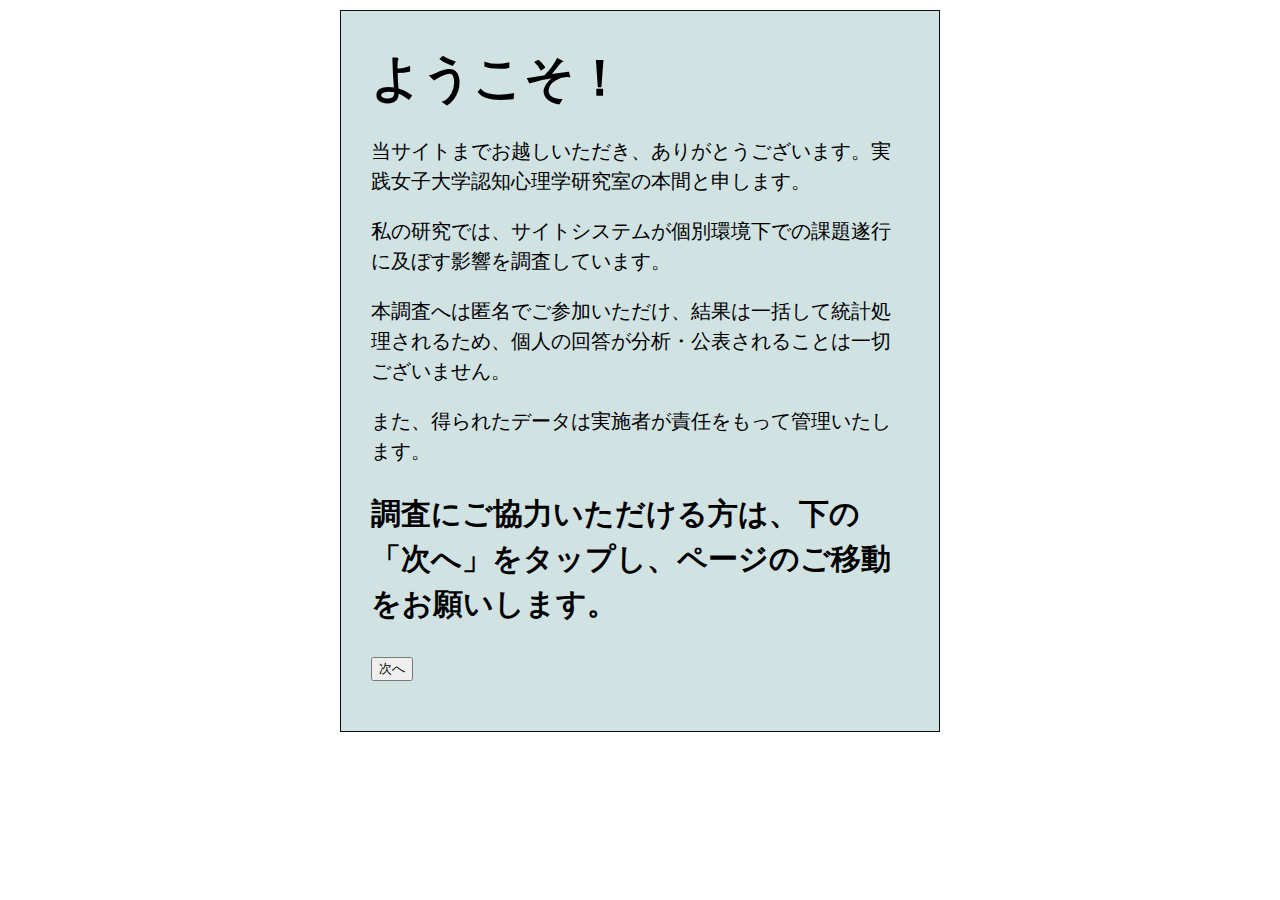
==== index.html @ a2b9f5e3 "initial commit" ====
<!DOCTYPE html>
<html>
<head>
  <!-- Global site tag (gtag.js) - Google Analytics -->
<script async src="https://www.googletagmanager.com/gtag/js?id=G-KBEYC1PPGH"></script>
<script>
  window.dataLayer = window.dataLayer || [];
  function gtag(){dataLayer.push(arguments);}
  gtag('js', new Date());

  gtag('config', 'G-KBEYC1PPGH');
</script>
  <meta charset="UTF8">
  <meta name="viewport" context="width=device-width">
  <meta property="og:local" content="ja_JP" />
  <meta property="og:type" content="website" />
  <meta property="og:title" content="調査用サイト―本間の認知心理学研究室" />
  <meta property="og:description" content="本調査では、「サイトシステム」が個別環境下での課題遂行に及ぼす影響を検証しています。所要時間は5分程度です。" />
  <meta prpperty="og:url" content="C:\Users\Haono\OneDrive\ドキュメント\Honma-Survey\survey-agreement.html" />
  <meta property="og:site_name" content="調査用サイト" />
  <meta property="og:image" content="https://3.bp.blogspot.com/-KThXdXQWv-w/V8jqaTCybEI/AAAAAAAA9e0/Jb6v-3OEZ_AKOtn_lDz7l-MckL61f50qACLcB/w1200-h630-p-k-no-nu/job_scientist_man.png" />
  <title>調査用サイト</title>
  <link rel="stylesheet" href="CSS/style.css" type="text/css" media="all">
</head>
<body>
  <div class="content">
    <h1>ようこそ！</h1>
    <p>当サイトまでお越しいただき、ありがとうございます。実践女子大学認知心理学研究室の本間と申します。</p>
    <p>私の研究では、サイトシステムが個別環境下での課題遂行に及ぼす影響を調査しています。</p>
    <p>本調査へは匿名でご参加いただけ、結果は一括して統計処理されるため、個人の回答が分析・公表されることは一切ございません。</p>
    <p>また、得られたデータは実施者が責任をもって管理いたします。</p>
    <h2>調査にご協力いただける方は、下の「次へ」をタップし、ページのご移動をお願いします。</h2>
    <p><a href="info.html"><button type="button" class="btn btn-default">次へ</button></a></p>
  </div>
</body>
</html>
---- CSS/style.css ----
@import url(sanitize.css);
h1 {
  font-size: 50px;
  margin: auto;
}
.content {
  background-color: rgba(191, 215, 216, 0.726);
  width: 600px;
  margin: 10px auto;
  border: 1px solid #111010;
  padding: 30px;
  font-family: "Yu Gothic", "游ゴシック", "YuGothic", "游ゴシック体";
  font-size: 20px;
}
@font-face {
  font-family: "YuGothic M";
  src: local("Yu Gothic Medium"),
       local("Yu Gothic");
}
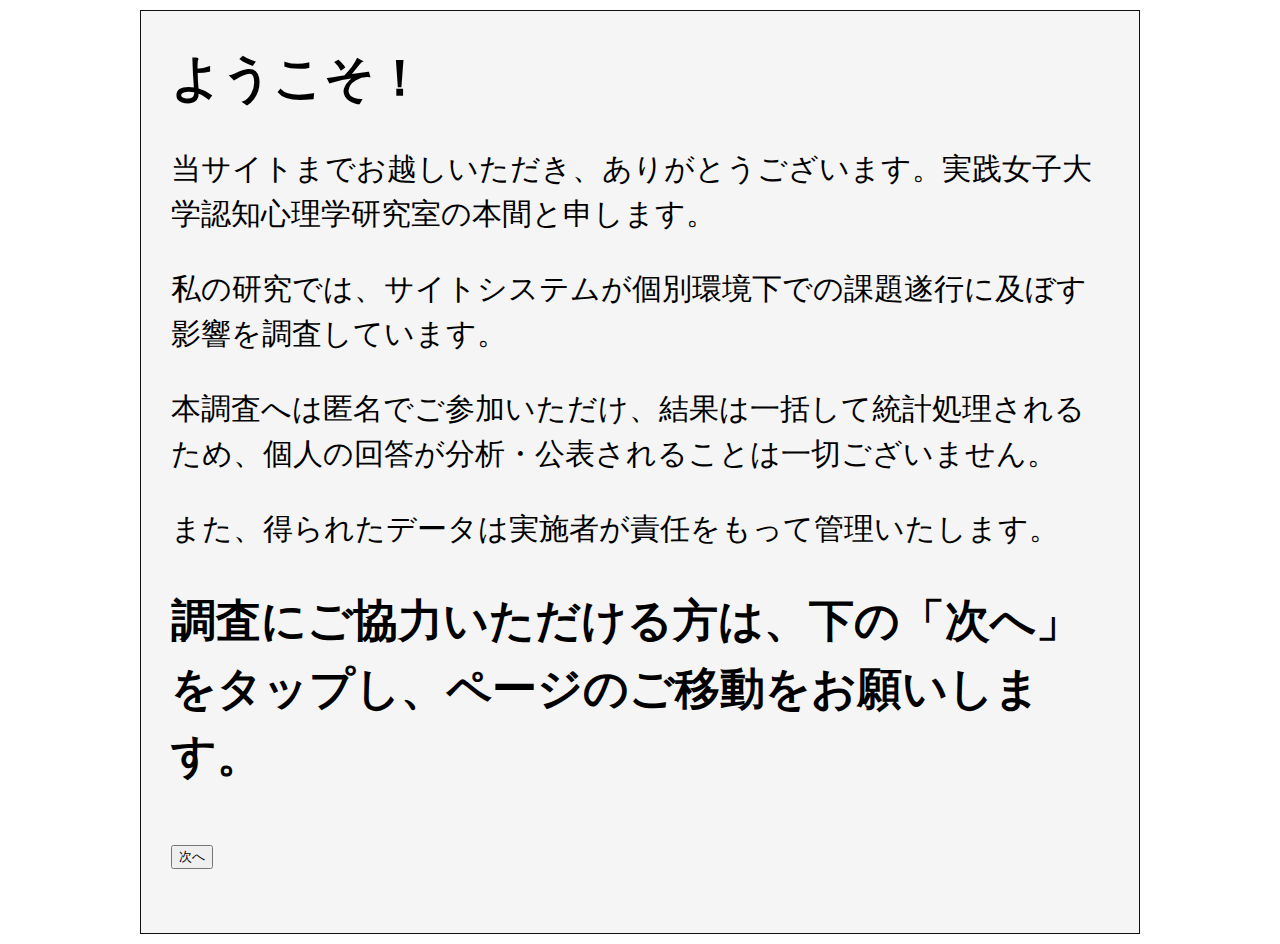
==== commit fa06d029: "googleタグマネージャーのコード設置" ====
--- a/index.html
+++ b/index.html
@@ -1,15 +1,13 @@
 <!DOCTYPE html>
 <html>
 <head>
-  <!-- Global site tag (gtag.js) - Google Analytics -->
-<script async src="https://www.googletagmanager.com/gtag/js?id=G-KBEYC1PPGH"></script>
-<script>
-  window.dataLayer = window.dataLayer || [];
-  function gtag(){dataLayer.push(arguments);}
-  gtag('js', new Date());
-
-  gtag('config', 'G-KBEYC1PPGH');
-</script>
+  <!-- Google Tag Manager -->
+<script>(function(w,d,s,l,i){w[l]=w[l]||[];w[l].push({'gtm.start':
+new Date().getTime(),event:'gtm.js'});var f=d.getElementsByTagName(s)[0],
+j=d.createElement(s),dl=l!='dataLayer'?'&l='+l:'';j.async=true;j.src=
+'https://www.googletagmanager.com/gtm.js?id='+i+dl;f.parentNode.insertBefore(j,f);
+})(window,document,'script','dataLayer','GTM-T9R7N9H');</script>
+<!-- End Google Tag Manager -->
   <meta charset="UTF8">
   <meta name="viewport" context="width=device-width">
   <meta property="og:local" content="ja_JP" />
@@ -23,6 +21,10 @@
   <link rel="stylesheet" href="CSS/style.css" type="text/css" media="all">
 </head>
 <body>
+  <!-- Google Tag Manager (noscript) -->
+<noscript><iframe src="https://www.googletagmanager.com/ns.html?id=GTM-T9R7N9H"
+height="0" width="0" style="display:none;visibility:hidden"></iframe></noscript>
+<!-- End Google Tag Manager (noscript) -->
   <div class="content">
     <h1>ようこそ！</h1>
     <p>当サイトまでお越しいただき、ありがとうございます。実践女子大学認知心理学研究室の本間と申します。</p>
@@ -33,4 +35,4 @@
     <p><a href="info.html"><button type="button" class="btn btn-default">次へ</button></a></p>
   </div>
 </body>
-</html>+</html>
--- a/CSS/style.css
+++ b/CSS/style.css
@@ -4,16 +4,16 @@
   margin: auto;
 }
 .content {
-  background-color: rgba(191, 215, 216, 0.726);
-  width: 600px;
+  background-color: whitesmoke;
+  width: 1000px;
   margin: 10px auto;
   border: 1px solid #111010;
   padding: 30px;
   font-family: "Yu Gothic", "游ゴシック", "YuGothic", "游ゴシック体";
-  font-size: 20px;
+  font-size: 30px;
 }
 @font-face {
   font-family: "YuGothic M";
   src: local("Yu Gothic Medium"),
        local("Yu Gothic");
-}+}
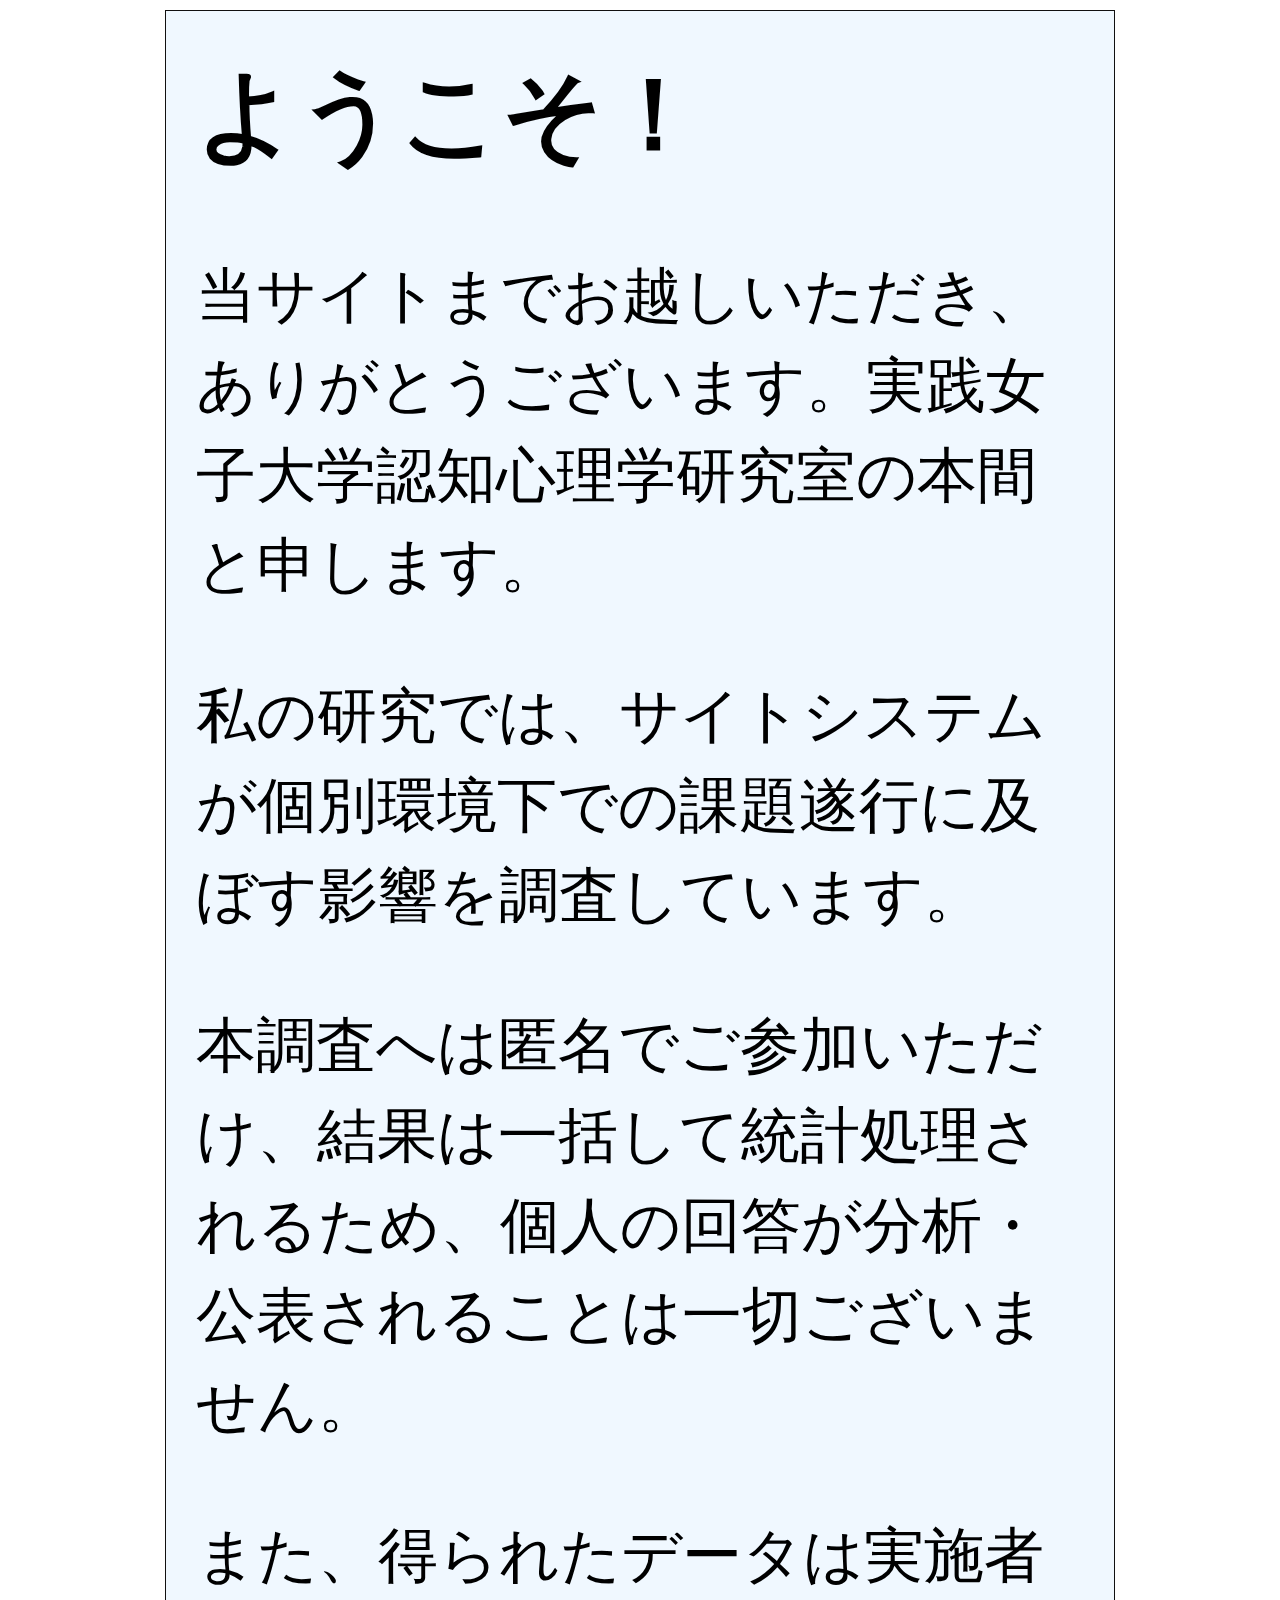
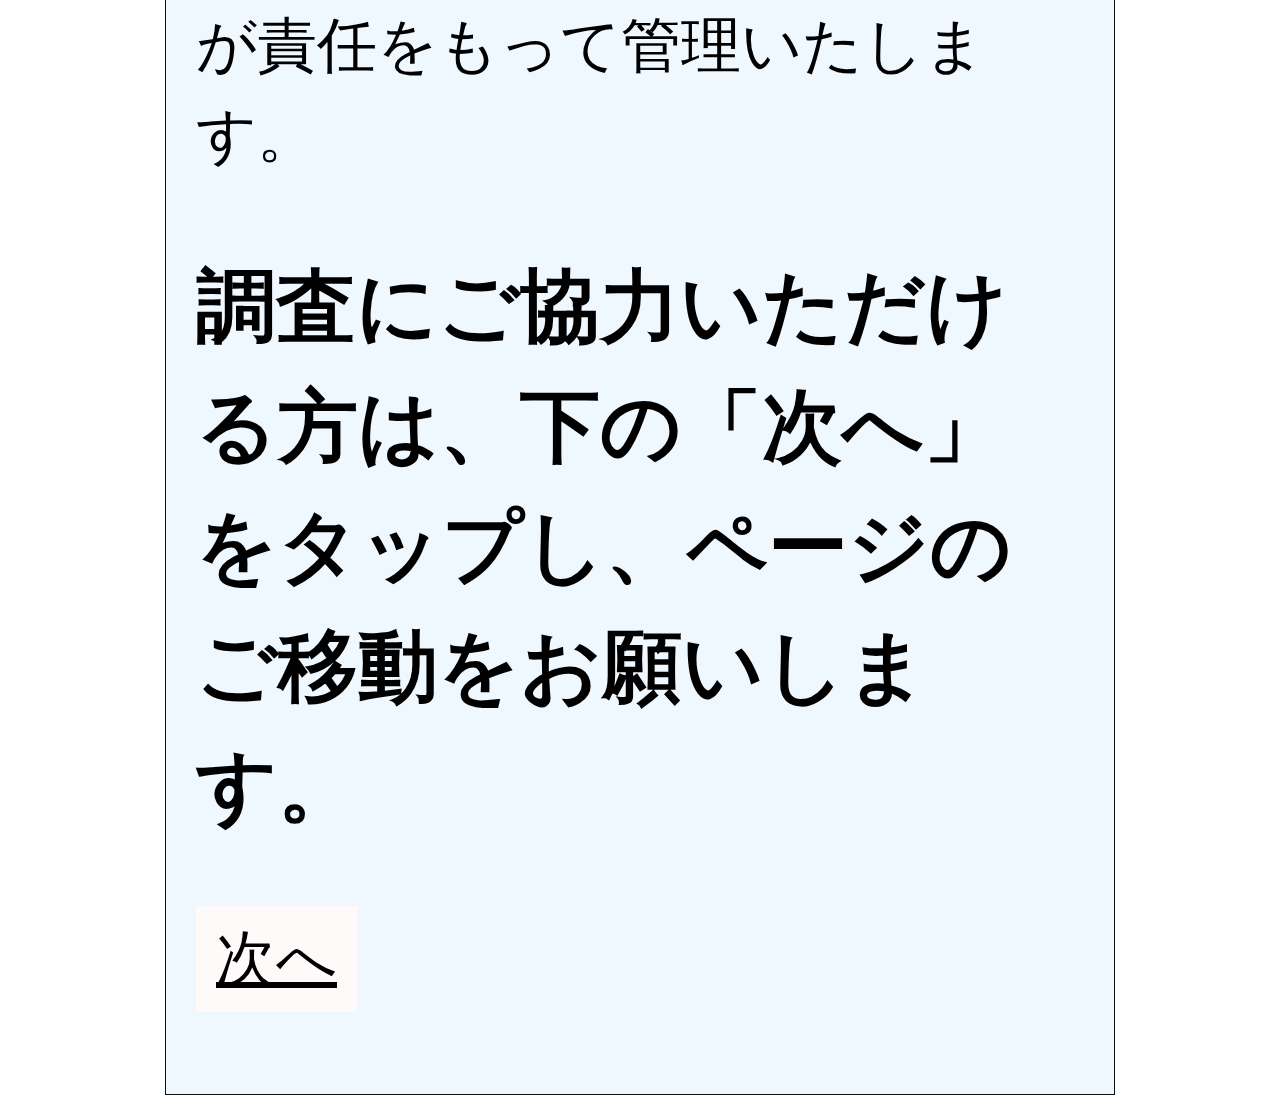
==== commit 4f9aa674: "次へボタン変更" ====
--- a/index.html
+++ b/index.html
@@ -1,13 +1,15 @@
 <!DOCTYPE html>
 <html>
 <head>
-  <!-- Google Tag Manager -->
-<script>(function(w,d,s,l,i){w[l]=w[l]||[];w[l].push({'gtm.start':
-new Date().getTime(),event:'gtm.js'});var f=d.getElementsByTagName(s)[0],
-j=d.createElement(s),dl=l!='dataLayer'?'&l='+l:'';j.async=true;j.src=
-'https://www.googletagmanager.com/gtm.js?id='+i+dl;f.parentNode.insertBefore(j,f);
-})(window,document,'script','dataLayer','GTM-T9R7N9H');</script>
-<!-- End Google Tag Manager -->
+  <!-- Global site tag (gtag.js) - Google Analytics -->
+<script async src="https://www.googletagmanager.com/gtag/js?id=G-W0F1HJNGXV"></script>
+<script>
+  window.dataLayer = window.dataLayer || [];
+  function gtag(){dataLayer.push(arguments);}
+  gtag('js', new Date());
+
+  gtag('config', 'G-W0F1HJNGXV');
+</script>
   <meta charset="UTF8">
   <meta name="viewport" context="width=device-width">
   <meta property="og:local" content="ja_JP" />
@@ -21,10 +23,6 @@
   <link rel="stylesheet" href="CSS/style.css" type="text/css" media="all">
 </head>
 <body>
-  <!-- Google Tag Manager (noscript) -->
-<noscript><iframe src="https://www.googletagmanager.com/ns.html?id=GTM-T9R7N9H"
-height="0" width="0" style="display:none;visibility:hidden"></iframe></noscript>
-<!-- End Google Tag Manager (noscript) -->
   <div class="content">
     <h1>ようこそ！</h1>
     <p>当サイトまでお越しいただき、ありがとうございます。実践女子大学認知心理学研究室の本間と申します。</p>
@@ -32,7 +30,7 @@
     <p>本調査へは匿名でご参加いただけ、結果は一括して統計処理されるため、個人の回答が分析・公表されることは一切ございません。</p>
     <p>また、得られたデータは実施者が責任をもって管理いたします。</p>
     <h2>調査にご協力いただける方は、下の「次へ」をタップし、ページのご移動をお願いします。</h2>
-    <p><a href="info.html"><button type="button" class="btn btn-default">次へ</button></a></p>
+    <p><a href="info.html" class="btn">次へ</a></p>
   </div>
 </body>
 </html>
--- a/CSS/style.css
+++ b/CSS/style.css
@@ -1,19 +1,32 @@
 @import url(sanitize.css);
 h1 {
-  font-size: 50px;
+  font-size: 100px;
   margin: auto;
 }
+h2 {
+  font-size: 80px;
+}
 .content {
-  background-color: whitesmoke;
-  width: 1000px;
+  background-color: aliceblue;
+  width: 950px;
   margin: 10px auto;
   border: 1px solid #111010;
   padding: 30px;
   font-family: "Yu Gothic", "游ゴシック", "YuGothic", "游ゴシック体";
-  font-size: 30px;
+  font-size: 60px;
 }
 @font-face {
   font-family: "YuGothic M";
   src: local("Yu Gothic Medium"),
        local("Yu Gothic");
 }
+.btn {
+  background-color: snow;
+  color: black;
+  padding: 20px;
+  text-align: center;
+}
+.btn p {
+  display: inline-block;
+  width: 80px
+}
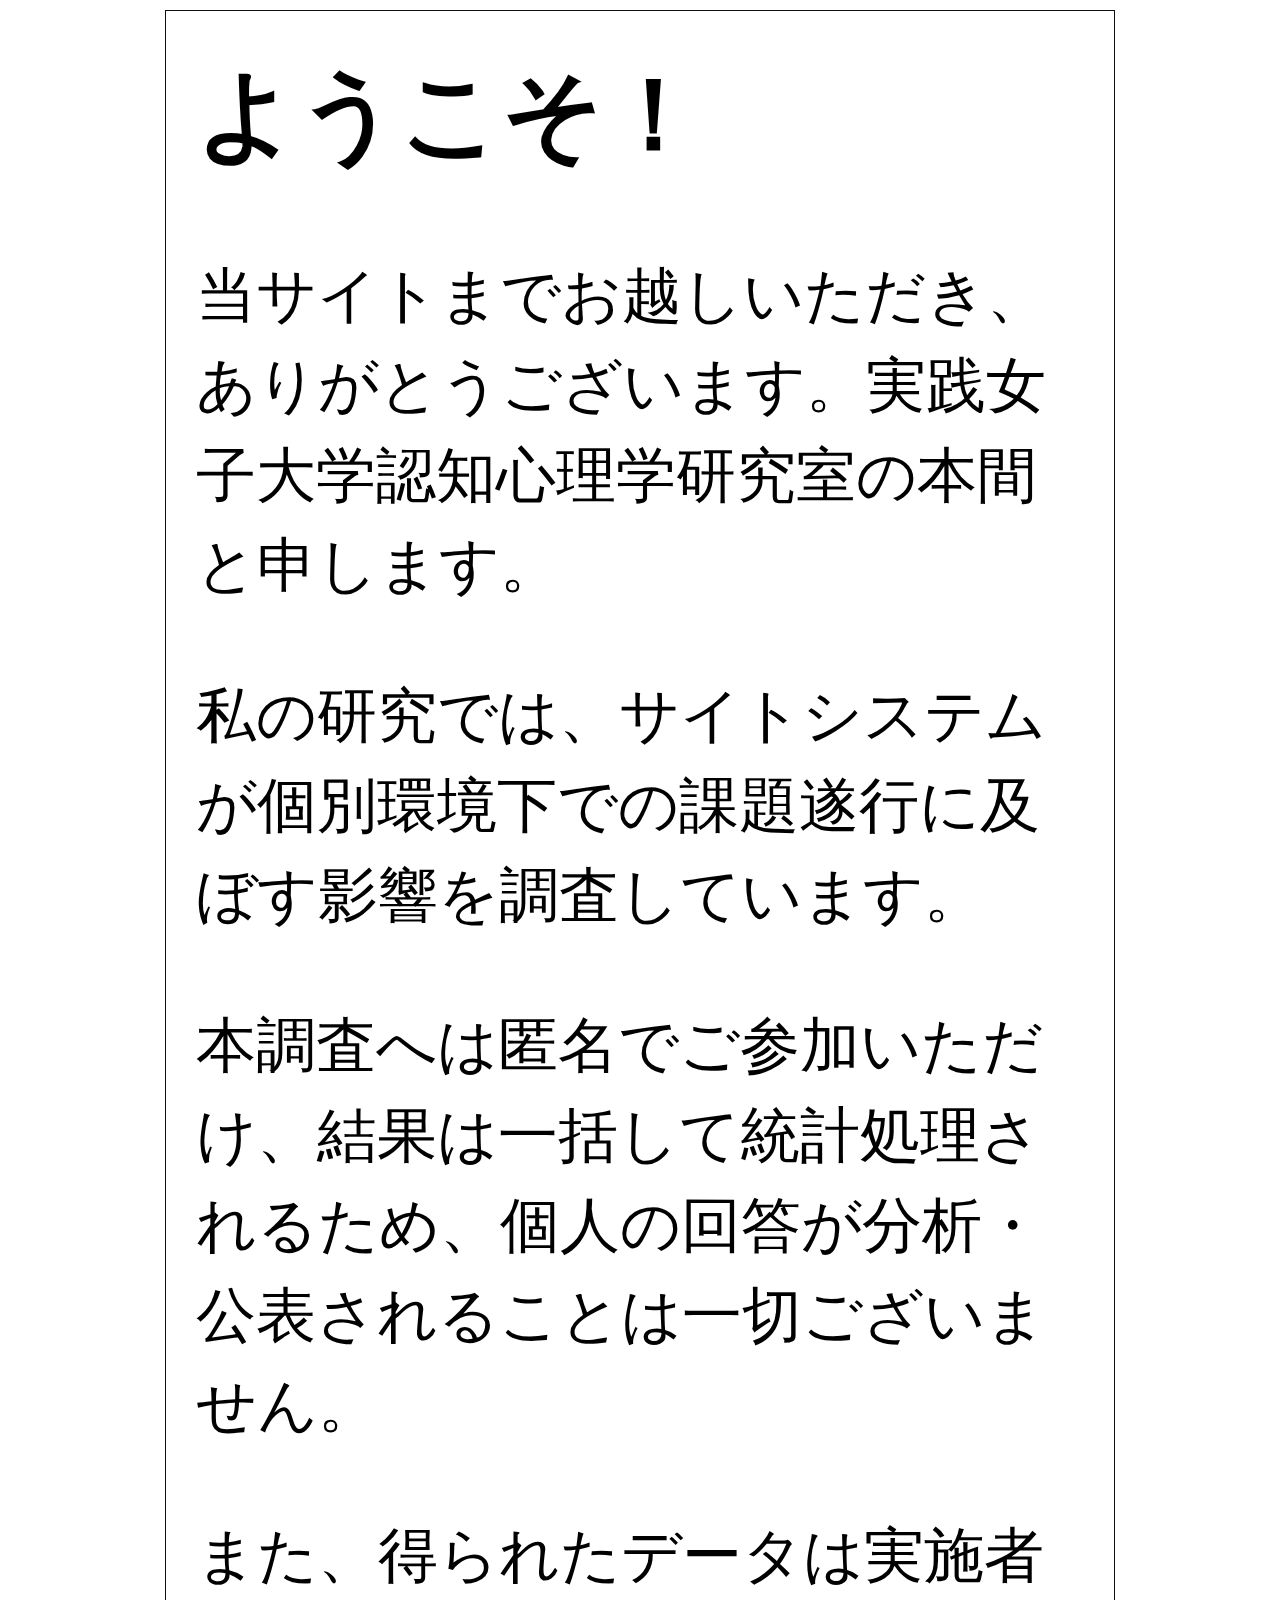
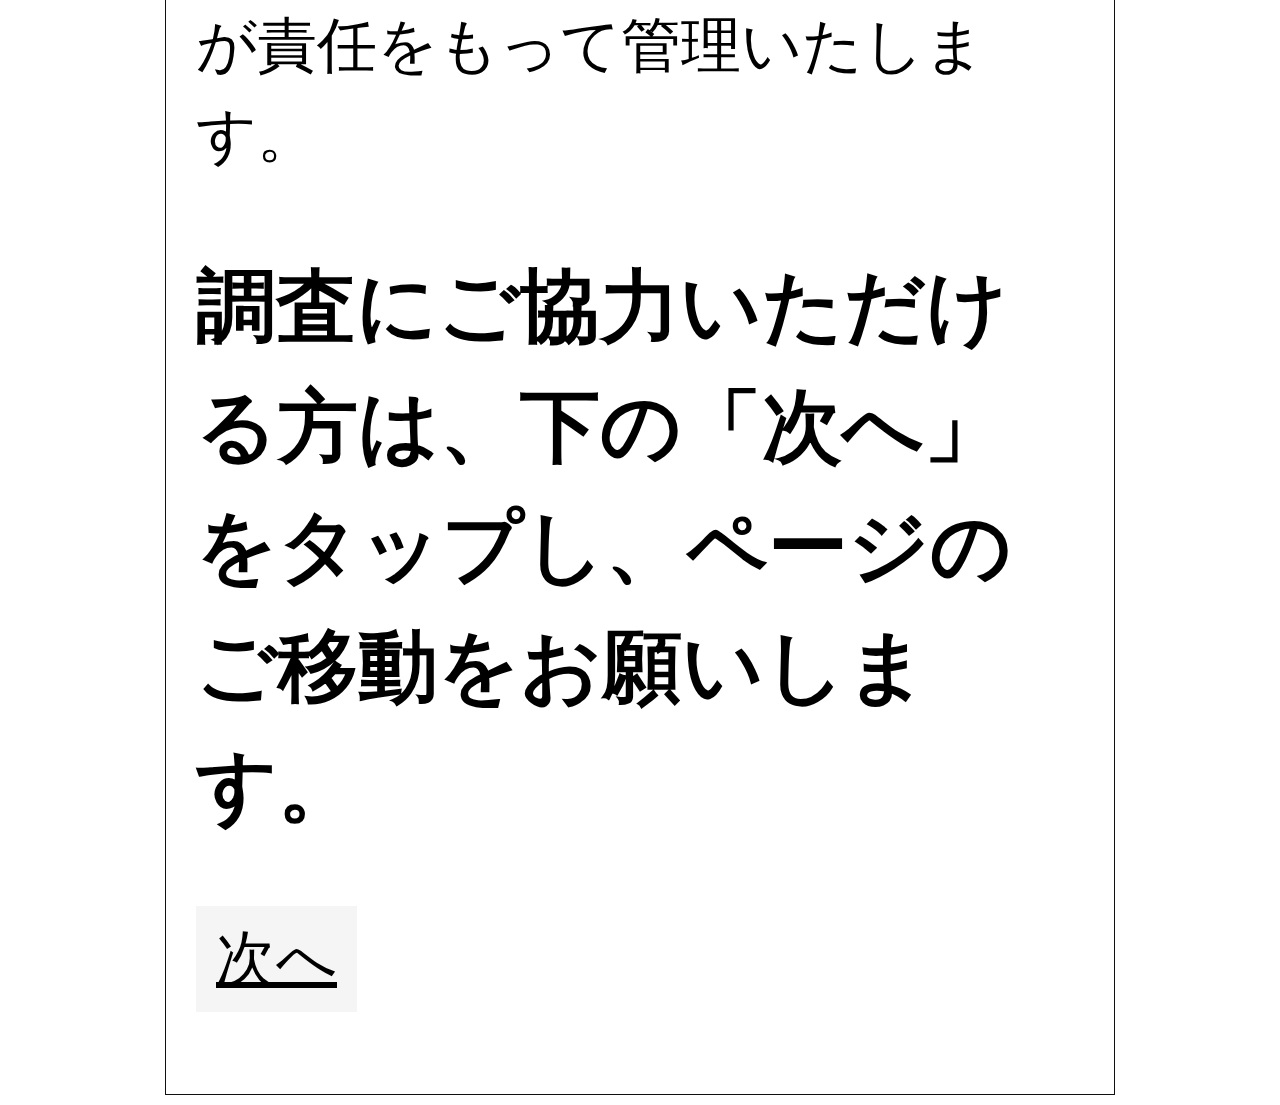
==== commit 8bfbb3da: "編集" ====
--- a/index.html
+++ b/index.html
@@ -30,7 +30,7 @@
     <p>本調査へは匿名でご参加いただけ、結果は一括して統計処理されるため、個人の回答が分析・公表されることは一切ございません。</p>
     <p>また、得られたデータは実施者が責任をもって管理いたします。</p>
     <h2>調査にご協力いただける方は、下の「次へ」をタップし、ページのご移動をお願いします。</h2>
-    <p><a href="info.html" class="btn">次へ</a></p>
+    <p><a href="explanation.html" class="btn">次へ</a></p>
   </div>
 </body>
 </html>
--- a/CSS/style.css
+++ b/CSS/style.css
@@ -7,7 +7,7 @@
   font-size: 80px;
 }
 .content {
-  background-color: aliceblue;
+  background-color: white;
   width: 950px;
   margin: 10px auto;
   border: 1px solid #111010;
@@ -21,7 +21,7 @@
        local("Yu Gothic");
 }
 .btn {
-  background-color: snow;
+  background-color: whitesmoke;
   color: black;
   padding: 20px;
   text-align: center;
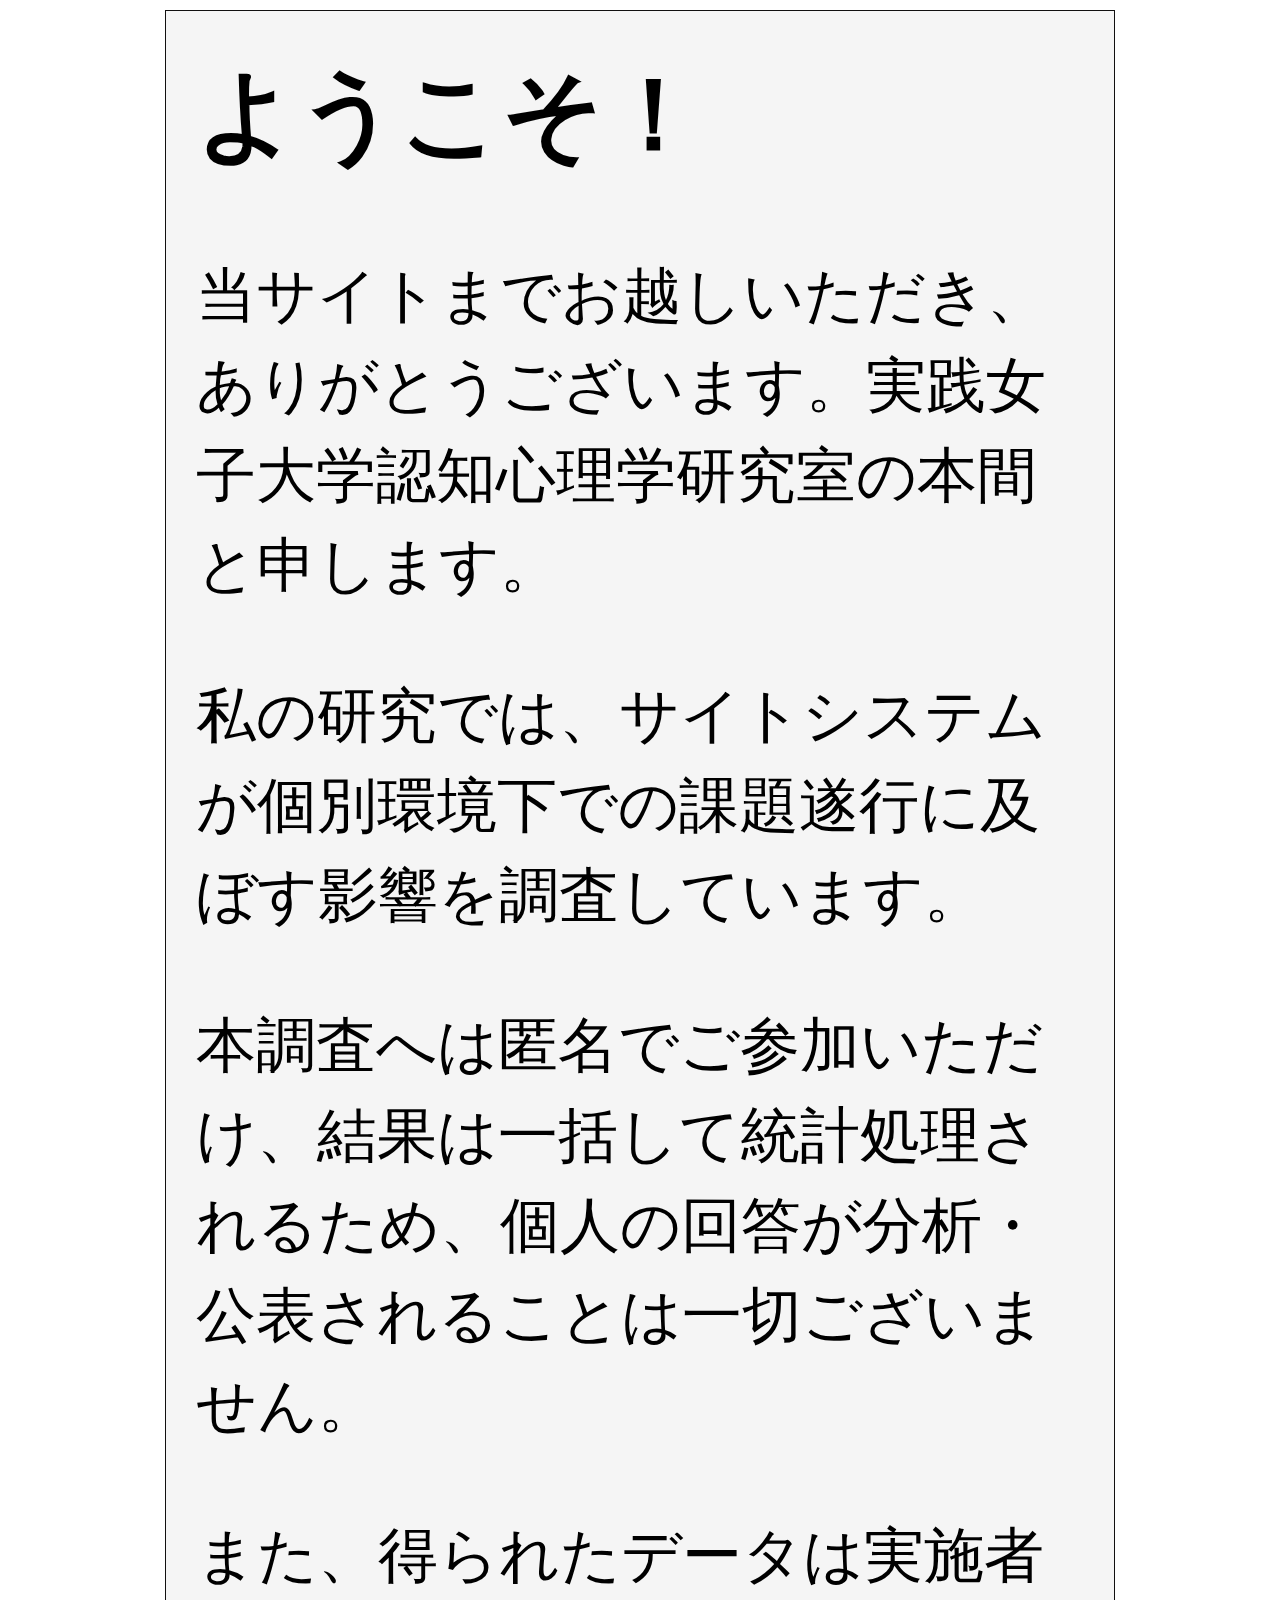
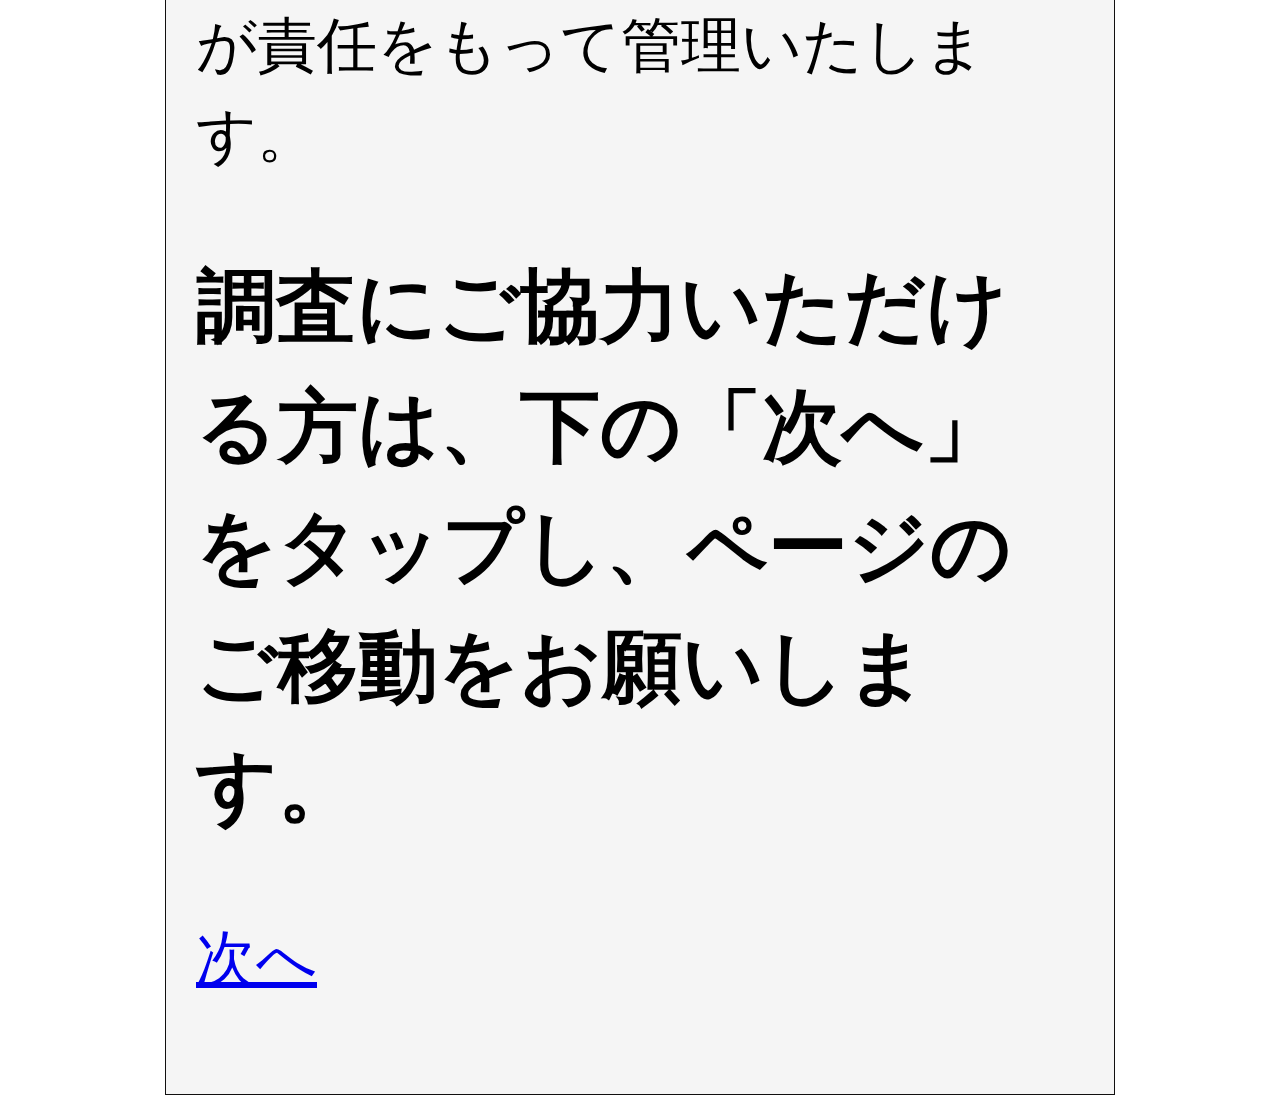
==== commit becab585: "Update index.html" ====
--- a/index.html
+++ b/index.html
@@ -14,7 +14,7 @@
   <meta name="viewport" context="width=device-width">
   <meta property="og:local" content="ja_JP" />
   <meta property="og:type" content="website" />
-  <meta property="og:title" content="調査用サイト―本間の認知心理学研究室" />
+  <meta property="og:title" content="調査用サイト―本間の認知心理学研究" />
   <meta property="og:description" content="本調査では、「サイトシステム」が個別環境下での課題遂行に及ぼす影響を検証しています。所要時間は5分程度です。" />
   <meta prpperty="og:url" content="C:\Users\Haono\OneDrive\ドキュメント\Honma-Survey\survey-agreement.html" />
   <meta property="og:site_name" content="調査用サイト" />
--- a/CSS/style.css
+++ b/CSS/style.css
@@ -7,7 +7,7 @@
   font-size: 80px;
 }
 .content {
-  background-color: white;
+  background-color: whitesmoke;
   width: 950px;
   margin: 10px auto;
   border: 1px solid #111010;
@@ -19,9 +19,8 @@
   font-family: "YuGothic M";
   src: local("Yu Gothic Medium"),
        local("Yu Gothic");
-}
 .btn {
-  background-color: whitesmoke;
+  background-color: white;
   color: black;
   padding: 20px;
   text-align: center;
